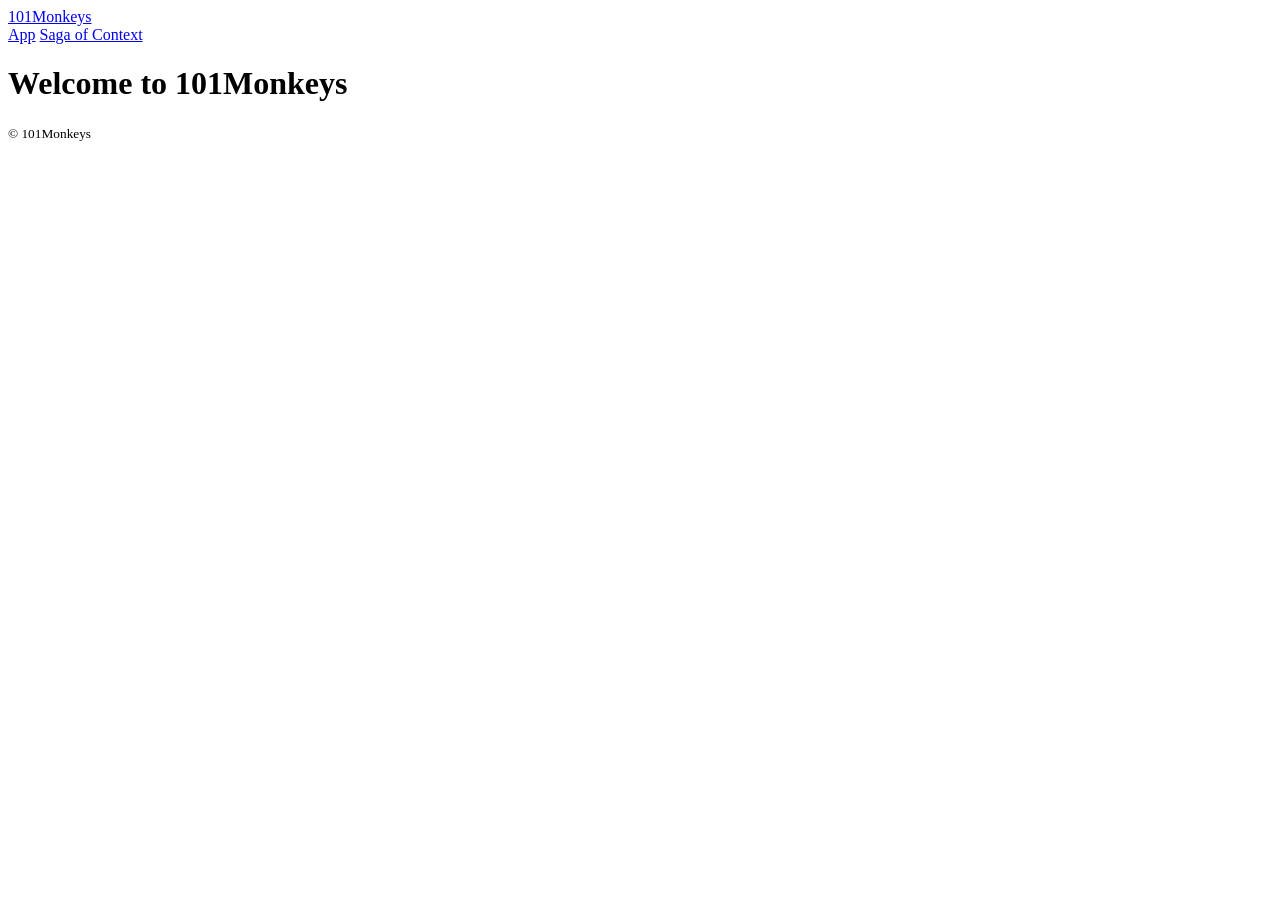
==== app/index.html @ ed1a1b58 "feat: Finalize Pacer Protocol MVP with full production configuration This commit completes the imple" ====
<!doctype html>
<html lang="en">
<head>
  <meta charset="utf-8"/>
  <meta name="viewport" content="width=device-width,initial-scale=1"/>
  <title>101Monkeys</title>
  <link rel="stylesheet" href="css/styles.css"/>
</head>
<body>
  <header>
    <a href="index.html" class="logo">101Monkeys</a>
    <nav>
      <a href="app.html">App</a>
      <a href="context.html">Saga of Context</a>
    </nav>
  </header>
  <main>
    <h1>Welcome to 101Monkeys</h1>
  </main>
  <footer><small>© 101Monkeys</small></footer>
</body>
</html>
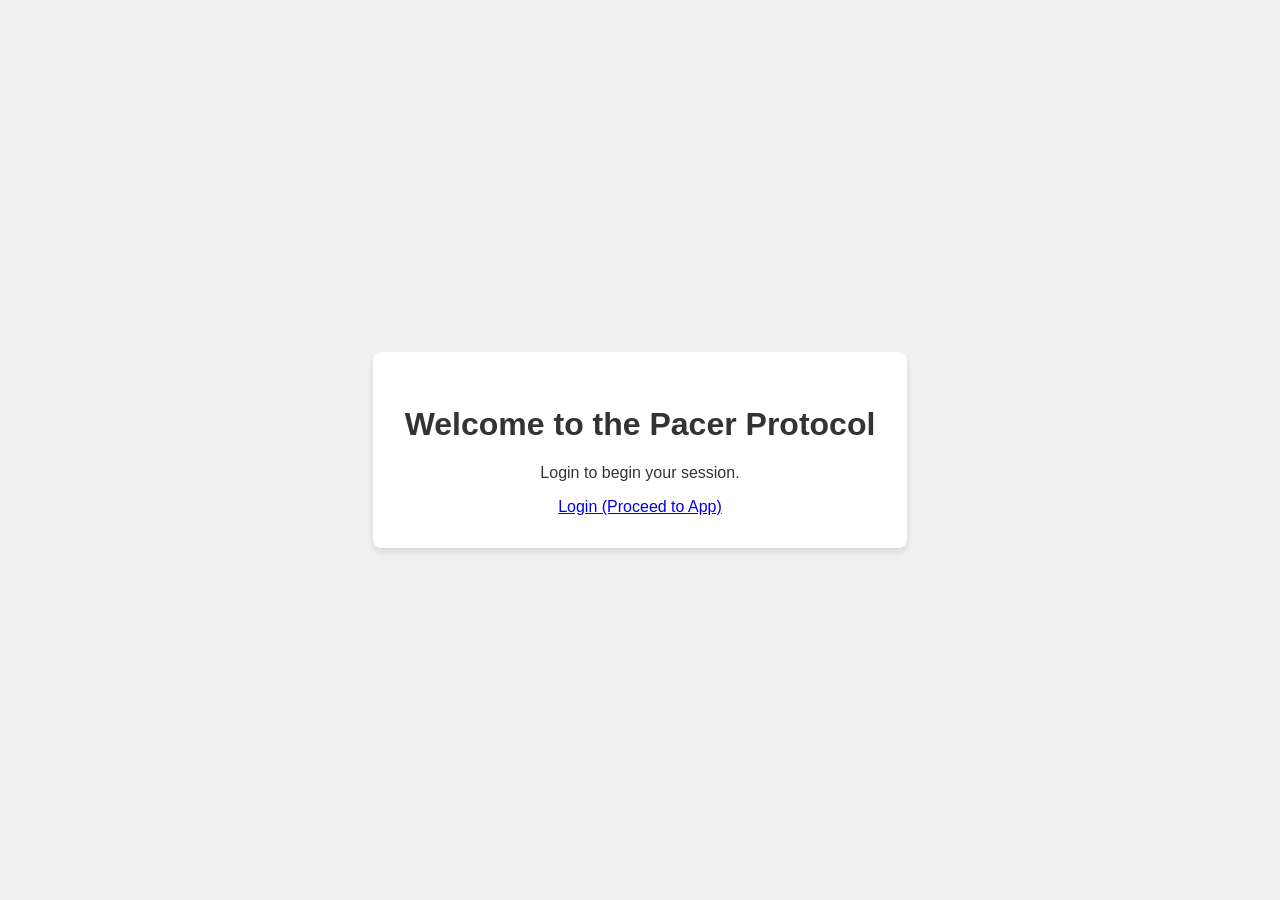
==== commit f7b1e239: "feat: Create foundational stack for Pacer Protocol MVP This commit establishes the complete, deploya" ====
--- a/app/index.html
+++ b/app/index.html
@@ -1,22 +1,17 @@
-<!doctype html>
+<!DOCTYPE html>
 <html lang="en">
 <head>
-  <meta charset="utf-8"/>
-  <meta name="viewport" content="width=device-width,initial-scale=1"/>
-  <title>101Monkeys</title>
-  <link rel="stylesheet" href="css/styles.css"/>
+    <meta charset="UTF-8">
+    <meta name="viewport" content="width=device-width, initial-scale=1.0">
+    <title>101Monkeys - Pacer Protocol</title>
+    <link rel="stylesheet" href="css/styles.css">
 </head>
 <body>
-  <header>
-    <a href="index.html" class="logo">101Monkeys</a>
-    <nav>
-      <a href="app.html">App</a>
-      <a href="context.html">Saga of Context</a>
-    </nav>
-  </header>
-  <main>
-    <h1>Welcome to 101Monkeys</h1>
-  </main>
-  <footer><small>© 101Monkeys</small></footer>
+    <div class="container">
+        <h1>Welcome to the Pacer Protocol</h1>
+        <p>Login to begin your session.</p>
+        <!-- In a real application, this would integrate with Cognito Hosted UI -->
+        <a href="app.html" class="button">Login (Proceed to App)</a>
+    </div>
 </body>
 </html>
--- a/app/css/styles.css
+++ b/app/css/styles.css
@@ -0,0 +1,46 @@
+body {
+    font-family: sans-serif;
+    background-color: #f0f0f0;
+    color: #333;
+    display: flex;
+    justify-content: center;
+    align-items: center;
+    min-height: 100vh;
+    margin: 0;
+}
+
+.container {
+    background: white;
+    padding: 2rem;
+    border-radius: 8px;
+    box-shadow: 0 4px 6px rgba(0, 0, 0, 0.1);
+    text-align: center;
+}
+
+#video-container {
+    position: relative;
+    width: 640px;
+    height: 360px;
+    margin: 1rem auto;
+}
+
+#input_video, #output_canvas {
+    position: absolute;
+    top: 0;
+    left: 0;
+    width: 100%;
+    height: 100%;
+}
+
+#protocol-display {
+    margin-top: 1rem;
+}
+
+#debug-panel {
+    margin-top: 1rem;
+    text-align: left;
+    background: #eee;
+    padding: 1rem;
+    border-radius: 4px;
+    overflow-x: auto;
+}
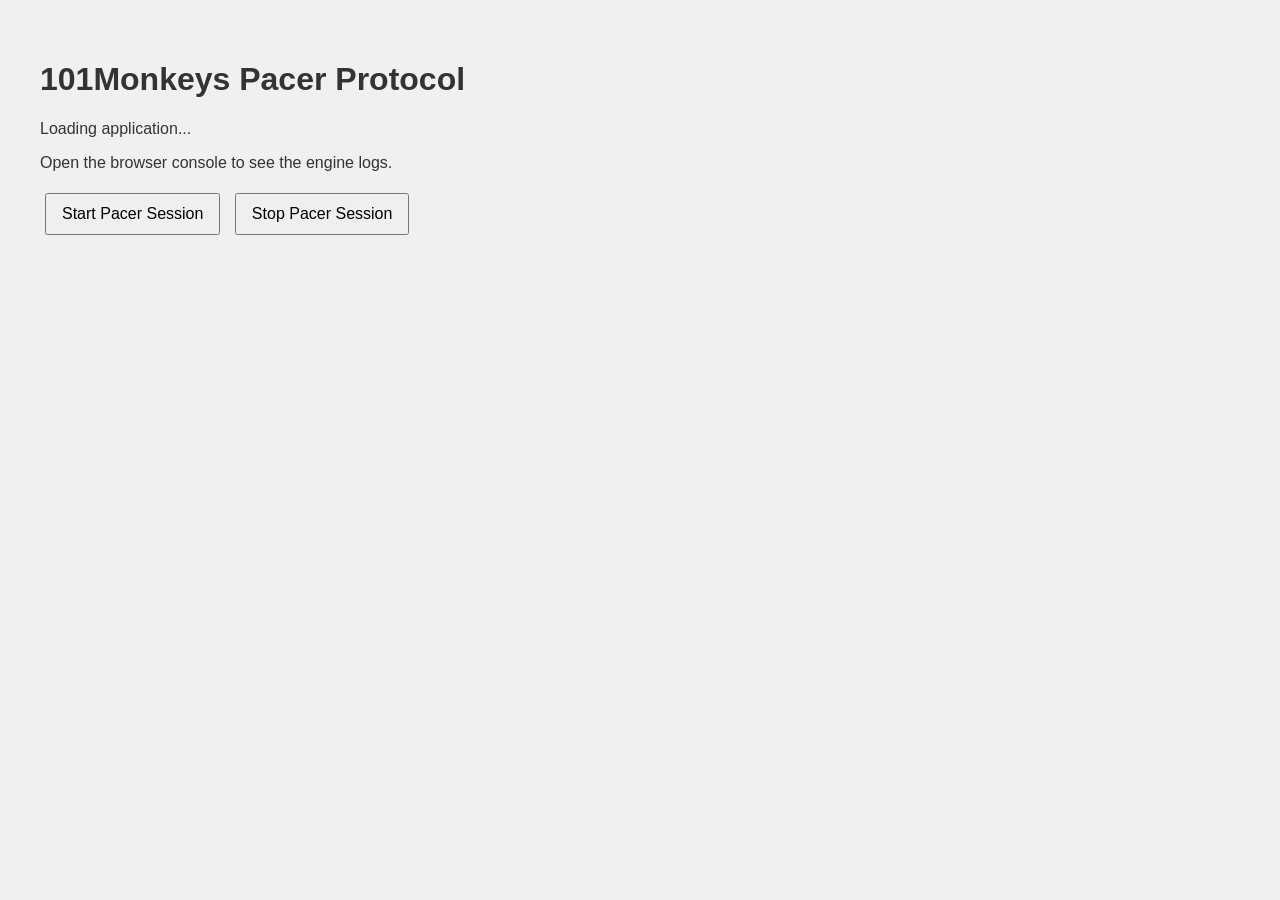
==== commit 3739f952: "feat: Implement On-Device Deep Learning PWA Architecture This commit introduces the complete archite" ====
--- a/app/index.html
+++ b/app/index.html
@@ -3,15 +3,24 @@
 <head>
     <meta charset="UTF-8">
     <meta name="viewport" content="width=device-width, initial-scale=1.0">
-    <title>101Monkeys - Pacer Protocol</title>
-    <link rel="stylesheet" href="css/styles.css">
+    <title>101Monkeys Pacer Protocol</title>
+    <link rel="stylesheet" href="css/app.css">
+    <!-- Web App Manifest -->
+    <!-- <link rel="manifest" href="manifest.json"> -->
 </head>
 <body>
-    <div class="container">
-        <h1>Welcome to the Pacer Protocol</h1>
-        <p>Login to begin your session.</p>
-        <!-- In a real application, this would integrate with Cognito Hosted UI -->
-        <a href="app.html" class="button">Login (Proceed to App)</a>
-    </div>
+    <h1>101Monkeys Pacer Protocol</h1>
+    <p>Loading application...</p>
+    <p>Open the browser console to see the engine logs.</p>
+
+    <button onclick="pacerEngine.startPacerSession()">Start Pacer Session</button>
+    <button onclick="pacerEngine.stopPacerSession()">Stop Pacer Session</button>
+
+
+    <script type="module" src="js/main.js"></script>
+    <script type="module">
+        import * as pacerEngine from './js/pacer_engine.js';
+        window.pacerEngine = pacerEngine;
+    </script>
 </body>
 </html>
--- a/app/css/app.css
+++ b/app/css/app.css
@@ -0,0 +1,14 @@
+/* app/css/app.css */
+body {
+    font-family: sans-serif;
+    background-color: #f0f0f0;
+    color: #333;
+    padding: 2em;
+}
+
+button {
+    padding: 10px 15px;
+    font-size: 16px;
+    margin: 5px;
+    cursor: pointer;
+}
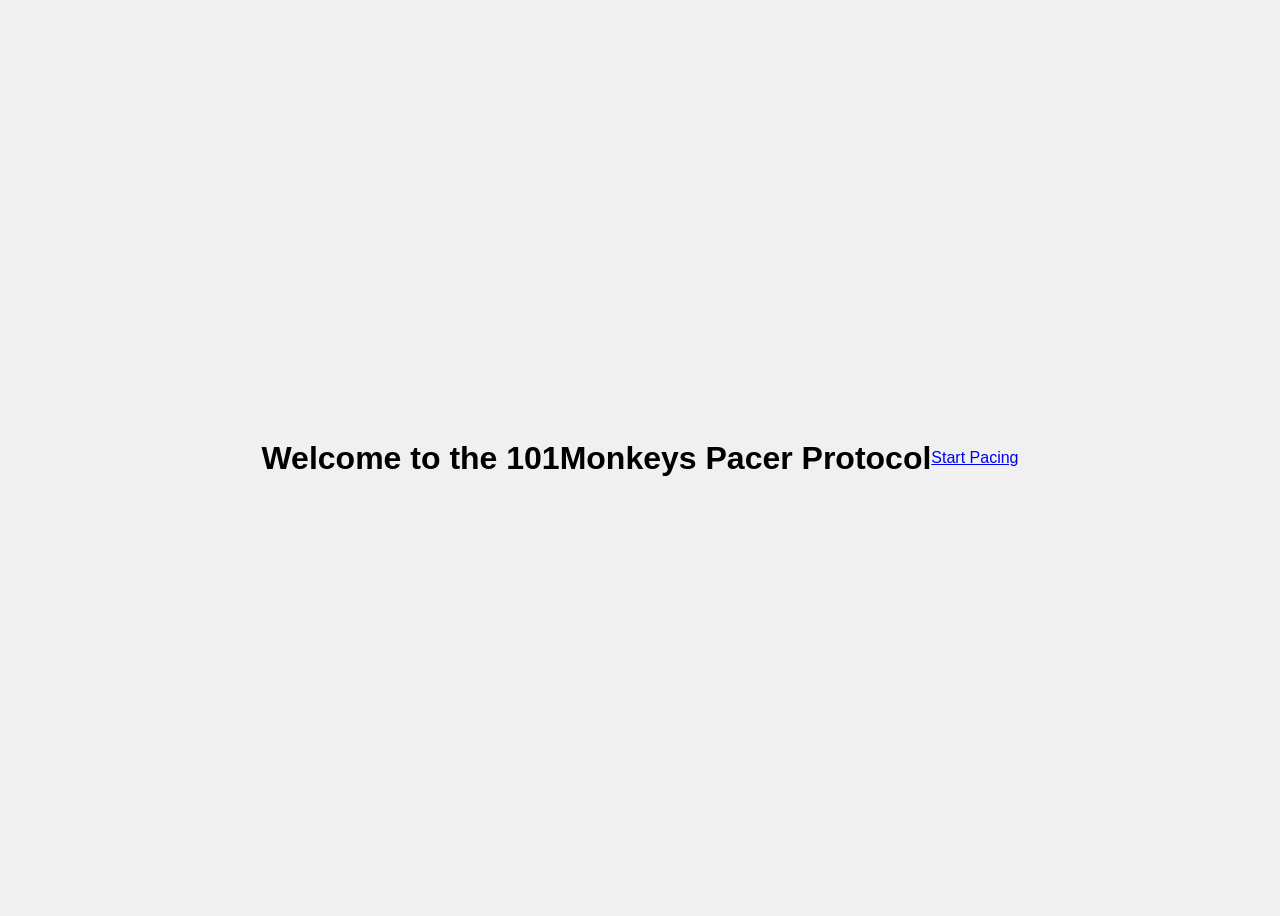
==== commit dc9fa49a: "feat: Implement full architectural scaffold for Pacer Protocol This commit establishes the complete " ====
--- a/app/index.html
+++ b/app/index.html
@@ -5,22 +5,9 @@
     <meta name="viewport" content="width=device-width, initial-scale=1.0">
     <title>101Monkeys Pacer Protocol</title>
     <link rel="stylesheet" href="css/app.css">
-    <!-- Web App Manifest -->
-    <!-- <link rel="manifest" href="manifest.json"> -->
 </head>
 <body>
-    <h1>101Monkeys Pacer Protocol</h1>
-    <p>Loading application...</p>
-    <p>Open the browser console to see the engine logs.</p>
-
-    <button onclick="pacerEngine.startPacerSession()">Start Pacer Session</button>
-    <button onclick="pacerEngine.stopPacerSession()">Stop Pacer Session</button>
-
-
-    <script type="module" src="js/main.js"></script>
-    <script type="module">
-        import * as pacerEngine from './js/pacer_engine.js';
-        window.pacerEngine = pacerEngine;
-    </script>
+    <h1>Welcome to the 101Monkeys Pacer Protocol</h1>
+    <a href="pacer.html">Start Pacing</a>
 </body>
-</html>
+</html>
--- a/app/css/app.css
+++ b/app/css/app.css
@@ -1,14 +1,9 @@
-/* app/css/app.css */
+/* Placeholder for application styles */
 body {
     font-family: sans-serif;
+    display: flex;
+    justify-content: center;
+    align-items: center;
+    min-height: 100vh;
     background-color: #f0f0f0;
-    color: #333;
-    padding: 2em;
-}
-
-button {
-    padding: 10px 15px;
-    font-size: 16px;
-    margin: 5px;
-    cursor: pointer;
-}
+}
